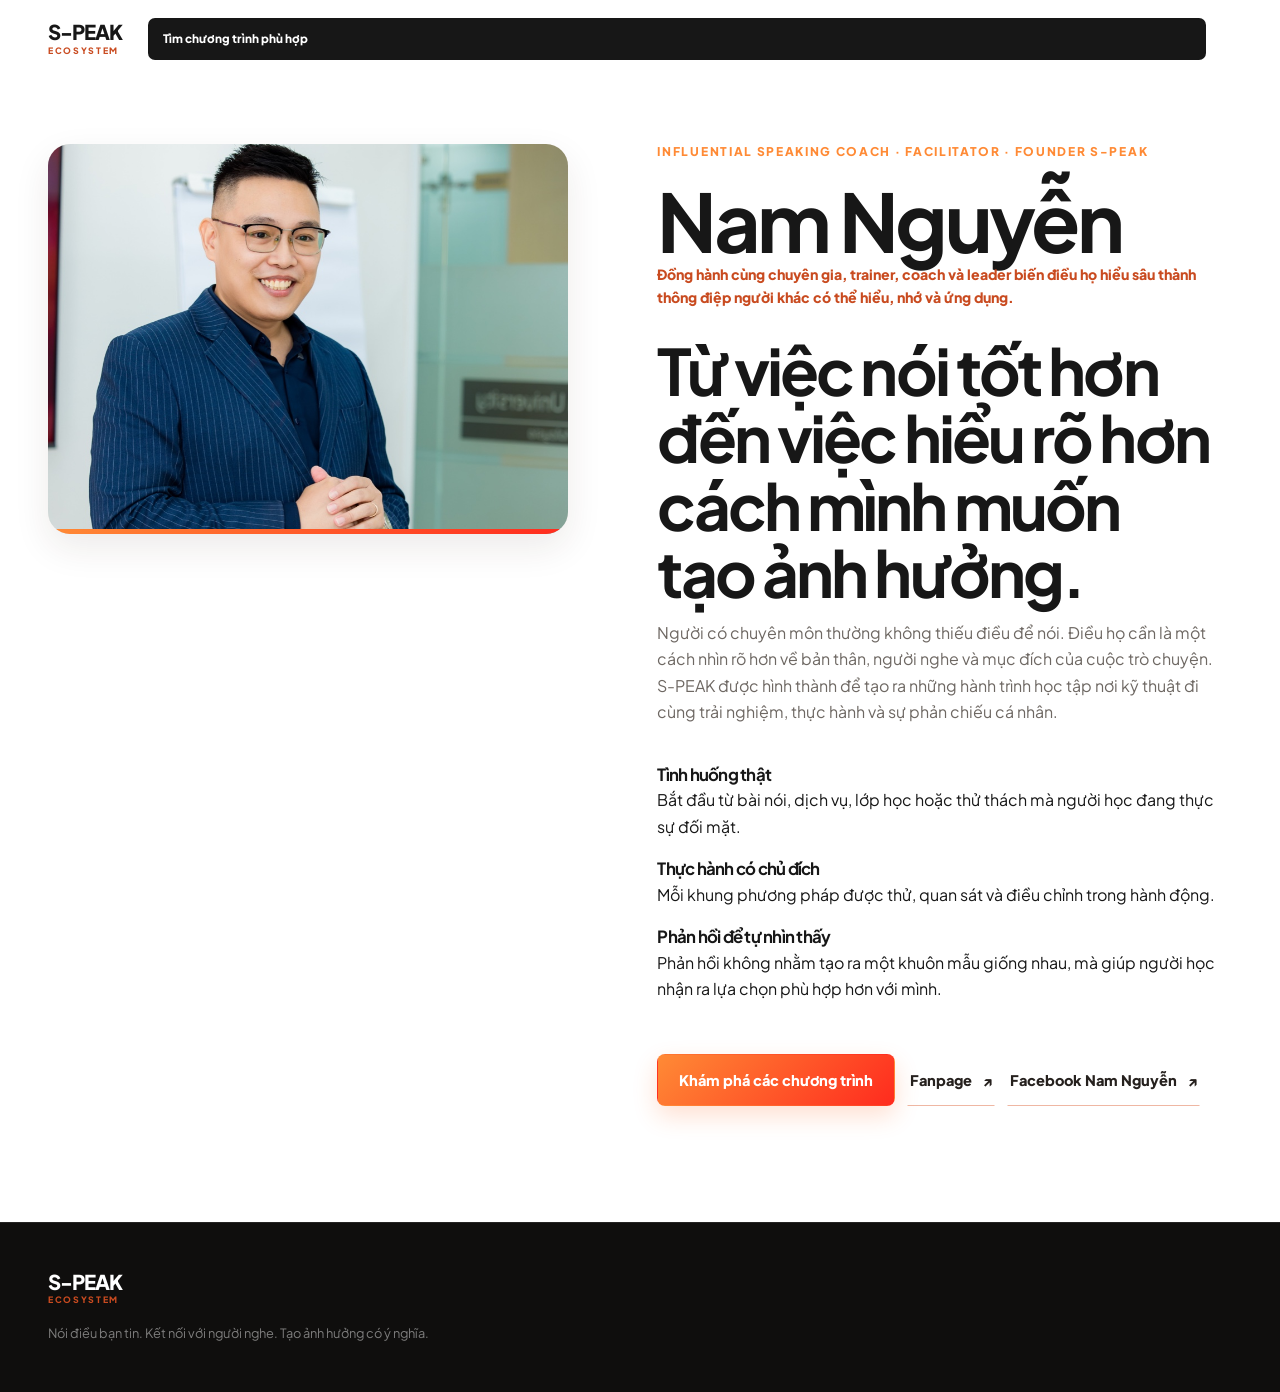
==== about-nam-nguyen/index.html @ f2df591a "Add About Nam Nguyen page" ====
<!doctype html>
<html lang="vi">
<head>
  <meta charset="utf-8">
  <meta name="viewport" content="width=device-width, initial-scale=1">
  <meta name="theme-color" content="#fffaf5">
  <meta name="robots" content="noindex,nofollow">
  <meta name="description" content="Nam Nguyễn — Influential Speaking Coach, Facilitator và Founder S-PEAK.">
  <title>Nam Nguyễn | Founder S-PEAK &amp; Influential Speaking Coach</title>
  <link rel="icon" href="../favicon.svg" type="image/svg+xml">
  <link rel="stylesheet" href="https://fonts.googleapis.com/css2?family=Plus+Jakarta+Sans:wght@400;500;600;700;800&display=swap">
  <link rel="stylesheet" href="../assets/styles.css">
  <style>
    .about-page{padding-top:clamp(7rem,12vw,9rem)}
    .about-page .about-grid{align-items:start}
    .about-points{display:grid;gap:1.25rem;margin:2.5rem 0}
    .about-points h3{margin:0 0 .25rem;font-size:1.05rem}
    .about-points p{margin:0}
    .about-links{display:flex;flex-wrap:wrap;gap:.75rem;margin-top:2rem}
  </style>
</head>
<body>
  <header class="site-header">
    <div class="container header-inner">
      <a class="brand" href="/" aria-label="S-PEAK — về trang chủ"><span class="brand-name">S-PEAK</span><span class="brand-note">Ecosystem</span></a>
      <a class="header-cta" href="/#he-sinh-thai">Tìm chương trình phù hợp</a>
    </div>
  </header>

  <main id="main-content">
    <section class="section about-section about-page">
      <div class="container about-grid">
        <figure class="about-image">
          <img src="../assets/images/nam-nguyen.jpg" width="932" height="1400" alt="Nam Nguyễn, founder của S-PEAK">
        </figure>
        <div class="about-copy">
          <p class="eyebrow">Influential Speaking Coach · Facilitator · Founder S-PEAK</p>
          <h1>Nam Nguyễn</h1>
          <p class="about-role">Đồng hành cùng chuyên gia, trainer, coach và leader biến điều họ hiểu sâu thành thông điệp người khác có thể hiểu, nhớ và ứng dụng.</p>
          <h2>Từ việc nói tốt hơn đến việc hiểu rõ hơn cách mình muốn tạo ảnh hưởng.</h2>
          <p>Người có chuyên môn thường không thiếu điều để nói. Điều họ cần là một cách nhìn rõ hơn về bản thân, người nghe và mục đích của cuộc trò chuyện. S-PEAK được hình thành để tạo ra những hành trình học tập nơi kỹ thuật đi cùng trải nghiệm, thực hành và sự phản chiếu cá nhân.</p>
          <div class="about-points">
            <div><h3>Tình huống thật</h3><p>Bắt đầu từ bài nói, dịch vụ, lớp học hoặc thử thách mà người học đang thực sự đối mặt.</p></div>
            <div><h3>Thực hành có chủ đích</h3><p>Mỗi khung phương pháp được thử, quan sát và điều chỉnh trong hành động.</p></div>
            <div><h3>Phản hồi để tự nhìn thấy</h3><p>Phản hồi không nhằm tạo ra một khuôn mẫu giống nhau, mà giúp người học nhận ra lựa chọn phù hợp hơn với mình.</p></div>
          </div>
          <div class="about-links">
            <a class="button button--primary" href="/#he-sinh-thai">Khám phá các chương trình</a>
            <a class="button button--text" href="https://web.facebook.com/speakbynamnguyen" target="_blank" rel="noopener noreferrer">Fanpage <span aria-hidden="true">↗</span></a>
            <a class="button button--text" href="https://web.facebook.com/HuHaNa1508/" target="_blank" rel="noopener noreferrer">Facebook Nam Nguyễn <span aria-hidden="true">↗</span></a>
          </div>
        </div>
      </div>
    </section>
  </main>

  <footer class="site-footer">
    <div class="container footer-grid">
      <div>
        <a class="brand brand--footer" href="/"><span class="brand-name">S-PEAK</span><span class="brand-note">Ecosystem</span></a>
        <p>Nói điều bạn tin. Kết nối với người nghe. Tạo ảnh hưởng có ý nghĩa.</p>
      </div>
    </div>
  </footer>
</body>
</html>
---- assets/styles.css ----
:root {
  color-scheme: light;
  --orange: #ff8a35;
  --orange-deep: #c94b20;
  --red: #ff2b1e;
  --ink: #171717;
  --ink-soft: #26211e;
  --dark: #171513;
  --dark-2: #211d1a;
  --paper: #fffaf5;
  --paper-2: #f7f1eb;
  --white: #ffffff;
  --muted: #6e6863;
  --line: rgba(23, 23, 23, .11);
  --line-dark: rgba(255, 255, 255, .14);
  --gradient: linear-gradient(135deg, var(--orange), var(--red));
  --content: 1184px;
  --gutter: 32px;
  --section-space: clamp(80px, 9vw, 132px);
  --shadow: 0 14px 36px rgba(58, 36, 25, .09);
  --shadow-strong: 0 24px 70px rgba(58, 36, 25, .17);
}

*,
*::before,
*::after {
  box-sizing: border-box;
}

html {
  scroll-behavior: smooth;
  scroll-padding-top: 92px;
}

body {
  margin: 0;
  overflow-x: hidden;
  background: var(--paper);
  color: var(--ink);
  font-family: "Plus Jakarta Sans", Inter, Arial, sans-serif;
  font-size: 16px;
  line-height: 1.65;
  text-rendering: optimizeLegibility;
  -webkit-font-smoothing: antialiased;
}

body.menu-open {
  overflow: hidden;
}

img {
  display: block;
  max-width: 100%;
}

a {
  color: inherit;
  text-decoration: none;
}

button,
a {
  -webkit-tap-highlight-color: transparent;
}

button {
  font: inherit;
}

:focus-visible {
  outline: 3px solid var(--orange);
  outline-offset: 4px;
}

::selection {
  background: rgba(255, 138, 53, .3);
}

.container {
  width: min(calc(100% - (var(--gutter) * 2)), var(--content));
  margin-inline: auto;
}

.sr-only {
  position: absolute !important;
  width: 1px !important;
  height: 1px !important;
  padding: 0 !important;
  margin: -1px !important;
  overflow: hidden !important;
  clip: rect(0, 0, 0, 0) !important;
  white-space: nowrap !important;
  border: 0 !important;
}

.skip-link {
  position: fixed;
  z-index: 2000;
  top: 12px;
  left: 12px;
  padding: 10px 14px;
  border-radius: 8px;
  background: var(--ink);
  color: var(--white);
  transform: translateY(-160%);
  transition: transform 180ms ease;
}

.skip-link:focus {
  transform: translateY(0);
}

h1,
h2,
h3,
p {
  margin-top: 0;
}

h1,
h2,
h3 {
  margin-bottom: 0;
  font-weight: 700;
  letter-spacing: -.045em;
  line-height: 1.05;
  text-wrap: balance;
}

h1 {
  font-size: clamp(3.1rem, 6.3vw, 6.3rem);
}

h2 {
  font-size: clamp(2.5rem, 5vw, 5.1rem);
}

h3 {
  font-size: clamp(1.35rem, 2.3vw, 2rem);
}

.eyebrow {
  margin: 0 0 18px;
  color: var(--orange);
  font-size: .75rem;
  font-weight: 800;
  letter-spacing: .14em;
  line-height: 1.35;
  text-transform: uppercase;
}

.eyebrow--boxed {
  display: inline-flex;
  width: fit-content;
  padding: 8px 12px;
  border: 1px solid rgba(217, 85, 37, .26);
  border-radius: 6px;
  background: rgba(255, 255, 255, .72);
  color: var(--orange-deep);
  letter-spacing: .08em;
}

.gradient-text {
  color: var(--red);
  background: var(--gradient);
  background-clip: text;
  -webkit-background-clip: text;
  -webkit-text-fill-color: transparent;
}

.section {
  padding-block: var(--section-space);
}

.section-heading {
  max-width: 900px;
  margin-bottom: 56px;
}

.section-heading h2 {
  margin-bottom: 22px;
}

.section-heading > p:last-child {
  max-width: 710px;
  margin-bottom: 0;
  color: var(--muted);
  font-size: 1.02rem;
}

.section-heading--center {
  display: grid;
  justify-items: center;
  margin-inline: auto;
  text-align: center;
}

.button {
  display: inline-flex;
  min-height: 52px;
  align-items: center;
  justify-content: center;
  gap: 10px;
  padding: 13px 21px;
  border: 1px solid transparent;
  border-radius: 8px;
  font-size: .91rem;
  font-weight: 800;
  line-height: 1.3;
  transition: transform 180ms ease, box-shadow 180ms ease, border-color 180ms ease, color 180ms ease, background-color 180ms ease;
}

.button:hover {
  transform: translateY(-2px);
}

.button--primary {
  background: var(--gradient);
  box-shadow: 0 10px 24px rgba(255, 100, 30, .2);
  color: var(--white);
}

.button--primary:hover {
  box-shadow: 0 14px 34px rgba(255, 100, 30, .3);
}

.button--dark {
  background: var(--ink);
  color: var(--white);
}

.button--text {
  min-height: auto;
  padding-inline: 2px;
  border-radius: 0;
  border-bottom-color: rgba(217, 85, 37, .42);
  color: var(--ink-soft);
}

.button--outline-light {
  border-color: rgba(255, 255, 255, .34);
  color: var(--white);
}

.site-header {
  position: fixed;
  z-index: 1000;
  top: 0;
  right: 0;
  left: 0;
  border-bottom: 1px solid transparent;
  transition: background-color 220ms ease, border-color 220ms ease, box-shadow 220ms ease;
}

.site-header.is-scrolled,
.site-header.is-menu-open {
  border-color: var(--line);
  background: rgba(255, 250, 245, .9);
  box-shadow: 0 8px 30px rgba(58, 36, 25, .06);
  backdrop-filter: blur(16px);
}

.header-inner {
  display: grid;
  min-height: 78px;
  grid-template-columns: auto 1fr auto;
  align-items: center;
  gap: 26px;
}

.brand {
  display: inline-flex;
  flex-direction: column;
  color: var(--ink);
  line-height: 1;
}

.brand-name {
  font-size: 1.28rem;
  font-weight: 800;
  letter-spacing: -.05em;
}

.brand-note {
  margin-top: 4px;
  color: var(--orange-deep);
  font-size: .55rem;
  font-weight: 800;
  letter-spacing: .19em;
  text-transform: uppercase;
}

.primary-navigation {
  display: flex;
  align-items: center;
  justify-content: center;
  gap: clamp(16px, 2vw, 28px);
}

.primary-navigation a {
  color: rgba(23, 23, 23, .68);
  font-size: .78rem;
  font-weight: 700;
  white-space: nowrap;
  transition: color 160ms ease;
}

.primary-navigation a:hover,
.primary-navigation a:focus-visible {
  color: var(--orange-deep);
}

.header-cta {
  display: inline-flex;
  min-height: 42px;
  align-items: center;
  padding: 9px 15px;
  border-radius: 7px;
  background: var(--ink);
  color: var(--white);
  font-size: .73rem;
  font-weight: 800;
}

.menu-toggle {
  display: none;
}

.hero {
  position: relative;
  overflow: hidden;
  padding: 150px 0 76px;
  background:
    radial-gradient(ellipse 55% 32% at 50% 36%, rgba(255, 138, 53, .16), transparent 72%),
    linear-gradient(135deg, var(--paper), var(--paper-2));
}

.hero::before {
  position: absolute;
  top: 0;
  right: 0;
  left: 0;
  height: 4px;
  background: var(--gradient);
  content: "";
}

.hero-copy {
  display: grid;
  max-width: 1020px;
  justify-items: center;
  text-align: center;
}

.hero h1 {
  max-width: 1000px;
  margin-bottom: 26px;
  line-height: 1.01;
}

.hero h1 span {
  display: block;
}

.hero-lead {
  max-width: 790px;
  margin-bottom: 32px;
  color: rgba(23, 23, 23, .7);
  font-size: clamp(1rem, 1.7vw, 1.14rem);
  line-height: 1.7;
}

.hero-actions {
  display: flex;
  align-items: center;
  justify-content: center;
  gap: 22px;
  flex-wrap: wrap;
}

.hero-support {
  margin: 20px 0 0;
  color: rgba(23, 23, 23, .5);
  font-size: .78rem;
}

.hero-media {
  position: relative;
  margin-top: 62px;
}

.hero-image-wrap {
  position: relative;
  overflow: hidden;
  margin: 0;
  border: 1px solid rgba(23, 23, 23, .1);
  border-radius: 22px;
  background: var(--white);
  box-shadow: var(--shadow);
}

.hero-image-wrap::after {
  position: absolute;
  inset: 0;
  background: linear-gradient(180deg, transparent 58%, rgba(13, 13, 13, .6));
  content: "";
  pointer-events: none;
}

.hero-image-wrap img {
  width: 100%;
  height: clamp(330px, 48vw, 570px);
  object-fit: cover;
  object-position: center 57%;
}

.hero-image-wrap figcaption {
  position: absolute;
  z-index: 2;
  right: 30px;
  bottom: 26px;
  left: 30px;
  display: flex;
  gap: 16px;
  color: rgba(255, 255, 255, .8);
  font-size: .7rem;
  font-weight: 800;
  letter-spacing: .12em;
  text-transform: uppercase;
}

.hero-image-wrap figcaption span:not(:last-child)::after {
  margin-left: 16px;
  color: var(--orange);
  content: "·";
}

.hero-orbit-note {
  position: absolute;
  top: -28px;
  right: -18px;
  display: flex;
  width: 166px;
  height: 166px;
  flex-direction: column;
  align-items: center;
  justify-content: center;
  border: 8px solid rgba(255, 255, 255, .68);
  border-radius: 50%;
  background: var(--gradient);
  box-shadow: 0 18px 40px rgba(211, 91, 38, .24);
  color: var(--white);
  text-align: center;
}

.hero-orbit-note > span {
  font-size: 2.6rem;
  font-weight: 800;
  letter-spacing: -.07em;
  line-height: 1;
}

.hero-orbit-note p {
  margin: 7px 0 0;
  font-size: .65rem;
  font-weight: 700;
  line-height: 1.35;
}

.section--ink {
  background: var(--dark);
  color: var(--white);
}

.statement-grid {
  display: grid;
  grid-template-columns: minmax(0, .92fr) minmax(0, 1.08fr);
  align-items: start;
  gap: clamp(54px, 9vw, 120px);
}

.statement-heading h2 {
  max-width: 560px;
}

.statement-body {
  padding-top: 6px;
}

.statement-lead {
  max-width: 650px;
  margin-bottom: 42px;
  color: rgba(255, 255, 255, .68);
  font-size: 1.04rem;
}

.principle-list {
  padding: 0;
  margin: 0;
  border-top: 1px solid var(--line-dark);
  list-style: none;
}

.principle-list li {
  display: grid;
  grid-template-columns: 62px 1fr;
  gap: 18px;
  padding: 26px 0 28px;
  border-bottom: 1px solid var(--line-dark);
}

.principle-list > li > span {
  color: var(--orange);
  font-size: .73rem;
  font-weight: 800;
  letter-spacing: .12em;
}

.principle-list h3 {
  margin-bottom: 9px;
  font-size: 1.09rem;
  letter-spacing: -.025em;
  line-height: 1.4;
}

.principle-list p {
  margin-bottom: 0;
  color: rgba(255, 255, 255, .58);
  font-size: .9rem;
}

.ecosystem-section {
  background:
    radial-gradient(circle at 50% 56%, rgba(255, 138, 53, .12), transparent 35%),
    linear-gradient(135deg, var(--paper), var(--paper-2));
}

.ecosystem-shell {
  position: relative;
  overflow: hidden;
  border: 1px solid var(--line);
  border-radius: 22px;
  background: rgba(255, 255, 255, .54);
  box-shadow: var(--shadow);
}

.ecosystem-shell::before {
  position: absolute;
  top: 0;
  right: 0;
  left: 0;
  height: 4px;
  background: var(--gradient);
  content: "";
}

.ecosystem-hint {
  position: absolute;
  z-index: 7;
  top: 28px;
  right: 30px;
  display: flex;
  align-items: center;
  gap: 9px;
  margin: 0;
  color: var(--muted);
  font-size: .72rem;
  font-weight: 600;
}

.ecosystem-hint > span:first-child {
  width: 7px;
  height: 7px;
  border-radius: 50%;
  background: var(--gradient);
  box-shadow: 0 0 0 5px rgba(255, 138, 53, .1);
}

.ecosystem-map {
  position: relative;
  height: 530px;
  max-width: 790px;
  margin: 50px auto 22px;
}

.ecosystem-orbit,
.ecosystem-orbit::before {
  position: absolute;
  top: 50%;
  left: 50%;
  border: 1px solid rgba(217, 85, 37, .19);
  border-radius: 50%;
  transform: translate(-50%, -50%);
}

.ecosystem-orbit {
  width: 340px;
  height: 340px;
}

.ecosystem-orbit::before {
  width: 442px;
  height: 442px;
  border-style: dashed;
  content: "";
  opacity: .64;
}

.ecosystem-core {
  position: absolute;
  z-index: 3;
  top: 50%;
  left: 50%;
  display: flex;
  width: 170px;
  height: 170px;
  flex-direction: column;
  align-items: center;
  justify-content: center;
  padding: 18px;
  border: 10px solid rgba(255, 255, 255, .7);
  border-radius: 50%;
  background: var(--gradient);
  box-shadow: 0 18px 38px rgba(211, 91, 38, .24);
  color: var(--white);
  text-align: center;
  transform: translate(-50%, -50%);
}

.ecosystem-core > span {
  font-size: .61rem;
  font-weight: 800;
  letter-spacing: .12em;
  opacity: .75;
  text-transform: uppercase;
}

.ecosystem-core strong {
  margin-top: 2px;
  font-size: 1.86rem;
  font-weight: 800;
  letter-spacing: -.06em;
  line-height: 1;
}

.ecosystem-core small {
  margin-top: 9px;
  font-size: .64rem;
  font-weight: 600;
  line-height: 1.42;
  opacity: .82;
}

.ecosystem-line {
  position: absolute;
  z-index: 1;
  top: 50%;
  left: 50%;
  width: 170px;
  height: 1px;
  background: rgba(217, 85, 37, .2);
  transform-origin: left center;
  transition: height 180ms ease, background-color 180ms ease, box-shadow 180ms ease;
}

.ecosystem-line[data-line="dare"] { transform: rotate(-90deg); }
.ecosystem-line[data-line="speak"] { transform: rotate(0deg); }
.ecosystem-line[data-line="keynote"] { transform: rotate(90deg); }
.ecosystem-line[data-line="expert"] { transform: rotate(180deg); }

.ecosystem-line.is-active {
  height: 2px;
  background: var(--gradient);
  box-shadow: 0 0 14px rgba(255, 100, 30, .4);
}

.program-node {
  position: absolute;
  z-index: 4;
  display: flex;
  width: 176px;
  min-height: 74px;
  align-items: center;
  justify-content: flex-start;
  gap: 12px;
  padding: 13px 15px;
  border: 1px solid var(--line);
  border-radius: 16px;
  background: rgba(255, 255, 255, .94);
  box-shadow: 0 8px 24px rgba(23, 23, 23, .08);
  color: var(--ink);
  text-align: left;
  backdrop-filter: blur(14px);
  transition: transform 220ms cubic-bezier(.2, .8, .2, 1), border-color 180ms ease, box-shadow 180ms ease, background-color 180ms ease;
}

.program-node > span {
  color: var(--orange-deep);
  font-size: .64rem;
  font-weight: 800;
  letter-spacing: .09em;
}

.program-node > strong {
  font-size: .8rem;
  font-weight: 800;
  letter-spacing: -.02em;
  line-height: 1.3;
}

.program-node:hover,
.program-node:focus-visible,
.program-node.is-active {
  border-color: rgba(217, 85, 37, .3);
  background: var(--white);
  box-shadow: 0 14px 36px rgba(58, 36, 25, .14), 0 0 0 4px rgba(255, 138, 53, .1);
}

.program-node[data-program="dare"] {
  top: 0;
  left: 50%;
  transform: translateX(-50%);
}

.program-node[data-program="dare"]:hover,
.program-node[data-program="dare"]:focus-visible,
.program-node[data-program="dare"].is-active {
  transform: translate(-50%, -5px);
}

.program-node[data-program="speak"] {
  top: 50%;
  right: 0;
  transform: translateY(-50%);
}

.program-node[data-program="speak"]:hover,
.program-node[data-program="speak"]:focus-visible,
.program-node[data-program="speak"].is-active {
  transform: translate(5px, -50%);
}

.program-node[data-program="keynote"] {
  bottom: 0;
  left: 50%;
  transform: translateX(-50%);
}

.program-node[data-program="keynote"]:hover,
.program-node[data-program="keynote"]:focus-visible,
.program-node[data-program="keynote"].is-active {
  transform: translate(-50%, 5px);
}

.program-node[data-program="expert"] {
  top: 50%;
  left: 0;
  transform: translateY(-50%);
}

.program-node[data-program="expert"]:hover,
.program-node[data-program="expert"]:focus-visible,
.program-node[data-program="expert"].is-active {
  transform: translate(-5px, -50%);
}

.program-flyout {
  position: absolute;
  z-index: 10;
  top: 76px;
  right: 16px;
  display: flex;
  width: min(330px, calc(100% - 32px));
  flex-direction: column;
  padding: 24px;
  border: 1px solid rgba(217, 85, 37, .28);
  border-radius: 22px;
  background: rgba(255, 255, 255, .97);
  box-shadow: var(--shadow-strong);
  opacity: 0;
  visibility: hidden;
  pointer-events: none;
  filter: blur(7px);
  transform: translateY(12px) scale(.965);
  transform-origin: top right;
  transition: opacity 170ms ease, transform 240ms cubic-bezier(.16, 1, .3, 1), filter 170ms ease, visibility 0s linear 240ms;
}

.program-flyout[data-active-program="speak"] {
  right: auto;
  left: 16px;
  transform-origin: top left;
}

.program-flyout.is-visible {
  opacity: 1;
  visibility: visible;
  pointer-events: auto;
  filter: blur(0);
  transform: translateY(0) scale(1);
  transition-delay: 0s;
}

.flyout-topline {
  display: flex;
  align-items: flex-start;
  justify-content: space-between;
  gap: 14px;
}

.flyout-kicker,
.flyout-label {
  margin: 0;
  color: var(--orange-deep);
  font-size: .65rem;
  font-weight: 800;
  letter-spacing: .11em;
  text-transform: uppercase;
}

.flyout-close {
  display: inline-grid;
  width: 34px;
  height: 34px;
  flex: 0 0 34px;
  place-items: center;
  padding: 0;
  border: 1px solid var(--line);
  border-radius: 50%;
  background: transparent;
  color: var(--muted);
  font-size: 1.25rem;
  line-height: 1;
}

.flyout-close:hover {
  border-color: var(--orange);
  color: var(--orange-deep);
}

.program-flyout h3 {
  margin: 12px 0 19px;
  font-size: 1.72rem;
  line-height: 1.12;
}

.flyout-label {
  margin-bottom: 6px;
  color: var(--muted);
}

.flyout-need {
  margin-bottom: 14px;
  font-size: .93rem;
  font-weight: 700;
  line-height: 1.5;
}

.flyout-description {
  margin-bottom: 0;
  color: var(--muted);
  font-size: .86rem;
  line-height: 1.62;
}

.flyout-action {
  align-self: flex-start;
  margin-top: 20px;
}

.ecosystem-support {
  display: grid;
  grid-template-columns: repeat(4, minmax(0, 1fr));
  background: var(--dark);
  color: var(--white);
}

.ecosystem-support a {
  display: flex;
  min-height: 78px;
  align-items: center;
  gap: 10px;
  justify-content: center;
  padding: 17px 14px;
  border-top: 1px solid var(--line-dark);
  color: rgba(255, 255, 255, .7);
  font-size: .73rem;
  font-weight: 700;
  text-align: center;
  transition: color 160ms ease, background-color 160ms ease;
}

.ecosystem-support a:not(:last-child) {
  border-right: 1px solid var(--line-dark);
}

.ecosystem-support a:hover,
.ecosystem-support a:focus-visible {
  background: rgba(255, 138, 53, .07);
  color: var(--orange);
}

.ecosystem-support span {
  color: var(--orange);
  font-size: .62rem;
  letter-spacing: .08em;
}

.continuity-section {
  background: var(--white);
}

.continuity-layout {
  display: grid;
  grid-template-columns: minmax(0, .82fr) minmax(0, 1.18fr);
  align-items: start;
  gap: clamp(48px, 8vw, 108px);
}

.continuity-copy {
  position: sticky;
  top: 118px;
}

.continuity-copy h2 {
  max-width: 560px;
  margin-bottom: 28px;
}

.continuity-copy > p:last-child {
  max-width: 580px;
  margin-bottom: 0;
  color: var(--muted);
}

.continuity-paths {
  display: grid;
  gap: 18px;
}

.path-card {
  position: relative;
  overflow: hidden;
  min-height: 330px;
  padding: clamp(28px, 4vw, 48px);
  border-radius: 22px;
}

.path-card h3 {
  max-width: 420px;
  margin-bottom: 20px;
  font-size: clamp(2rem, 4vw, 3.55rem);
}

.path-card > p:not(.eyebrow) {
  max-width: 570px;
  margin-bottom: 30px;
}

.path-card > a {
  display: inline-block;
  border-bottom: 1px solid currentColor;
  font-size: .83rem;
  font-weight: 800;
}

.path-number {
  position: absolute;
  top: 24px;
  right: 28px;
  font-size: 3.4rem;
  font-weight: 800;
  letter-spacing: -.08em;
  line-height: 1;
  opacity: .13;
}

.path-card--dark {
  background: var(--dark);
  color: var(--white);
}

.path-card--dark > p:not(.eyebrow) {
  color: rgba(255, 255, 255, .62);
}

.path-card--light {
  border: 1px solid rgba(217, 85, 37, .17);
  background: linear-gradient(135deg, #fff8f2, #f7ede4);
  color: var(--ink);
}

.path-card--light > p:not(.eyebrow) {
  color: var(--muted);
}

.resources-section {
  background: linear-gradient(135deg, var(--paper), var(--paper-2));
}

.resource-grid {
  display: grid;
  grid-template-columns: minmax(0, 1.25fr) minmax(300px, .75fr);
  gap: 22px;
}

.book-feature {
  display: grid;
  min-width: 0;
  grid-template-columns: minmax(210px, .72fr) minmax(0, 1.28fr);
  align-items: center;
  gap: clamp(30px, 5vw, 64px);
  padding: clamp(28px, 5vw, 58px);
  border: 1px solid var(--line);
  border-radius: 22px;
  background: var(--white);
  box-shadow: var(--shadow);
}

.book-cover {
  position: relative;
  display: flex;
  aspect-ratio: 3 / 4.35;
  flex-direction: column;
  justify-content: flex-end;
  padding: 26px 22px;
  border-radius: 5px 14px 14px 5px;
  background:
    linear-gradient(160deg, transparent 0 58%, rgba(255, 255, 255, .15) 58% 60%, transparent 60%),
    var(--gradient);
  box-shadow: -10px 12px 0 #27211e, 0 24px 42px rgba(58, 36, 25, .2);
  color: var(--white);
  transform: rotate(-2deg);
}

.book-cover::before {
  position: absolute;
  top: 0;
  bottom: 0;
  left: 10px;
  width: 1px;
  background: rgba(255, 255, 255, .28);
  content: "";
}

.book-cover > span {
  position: absolute;
  top: 22px;
  left: 22px;
  font-size: .62rem;
  font-weight: 800;
  letter-spacing: .12em;
  text-transform: uppercase;
}

.book-cover strong {
  font-size: clamp(2.8rem, 5vw, 4.8rem);
  font-weight: 800;
  letter-spacing: -.08em;
  line-height: .9;
}

.book-cover p {
  margin: 16px 0 0;
  font-size: .73rem;
  font-weight: 700;
  line-height: 1.4;
  text-transform: uppercase;
}

.book-copy h2 {
  margin-bottom: 24px;
  font-size: clamp(2rem, 3.8vw, 3.8rem);
}

.book-copy > p:not(.eyebrow) {
  margin-bottom: 28px;
  color: var(--muted);
}

.inline-actions {
  display: flex;
  align-items: center;
  gap: 20px;
  flex-wrap: wrap;
}

.resource-library {
  display: flex;
  flex-direction: column;
  padding: clamp(28px, 4vw, 44px);
  border-radius: 22px;
  background: var(--dark);
  color: var(--white);
}

.resource-library h3 {
  margin-bottom: 20px;
  font-size: clamp(2rem, 3.2vw, 3rem);
}

.resource-library > p:not(.eyebrow) {
  color: rgba(255, 255, 255, .62);
}

.resource-library ul {
  padding: 0;
  margin: 20px 0 34px;
  border-top: 1px solid var(--line-dark);
  list-style: none;
}

.resource-library li {
  display: grid;
  grid-template-columns: 36px 1fr;
  gap: 10px;
  padding: 17px 0;
  border-bottom: 1px solid var(--line-dark);
  color: rgba(255, 255, 255, .78);
  font-size: .84rem;
}

.resource-library li span {
  color: var(--orange);
  font-size: .68rem;
  font-weight: 800;
}

.resource-library > a {
  width: fit-content;
  margin-top: auto;
  border-bottom: 1px solid var(--orange);
  color: var(--orange);
  font-size: .84rem;
  font-weight: 800;
}

.about-section {
  background: var(--white);
}

.about-grid {
  display: grid;
  grid-template-columns: minmax(360px, .95fr) minmax(0, 1.05fr);
  align-items: center;
  gap: clamp(48px, 7vw, 96px);
}

.about-image {
  position: relative;
  overflow: hidden;
  aspect-ratio: 4 / 3;
  margin: 0;
  border-radius: 22px;
  background: var(--paper-2);
  box-shadow: var(--shadow);
}

.about-image::after {
  position: absolute;
  right: 0;
  bottom: 0;
  left: 0;
  height: 5px;
  background: var(--gradient);
  content: "";
}

.about-image img {
  width: 100%;
  height: 100%;
  object-fit: cover;
  object-position: center 25%;
}

.about-copy h2 {
  margin-bottom: 14px;
}

.about-role {
  margin-bottom: 28px;
  color: var(--orange-deep);
  font-size: .88rem;
  font-weight: 800;
}

.about-copy > p:not(.eyebrow):not(.about-role) {
  max-width: 650px;
  margin-bottom: 18px;
  color: var(--muted);
}

.about-copy .button {
  margin-top: 12px;
}

.final-cta {
  position: relative;
  overflow: hidden;
  padding-block: clamp(90px, 10vw, 150px);
  background:
    radial-gradient(circle at 50% 0%, rgba(255, 138, 53, .2), transparent 44%),
    var(--dark);
  color: var(--white);
}

.final-cta::after {
  position: absolute;
  right: -12%;
  bottom: -70%;
  width: 520px;
  height: 520px;
  border: 1px dashed rgba(255, 138, 53, .28);
  border-radius: 50%;
  content: "";
}

.final-cta-inner {
  position: relative;
  z-index: 1;
  display: grid;
  max-width: 900px;
  justify-items: center;
  text-align: center;
}

.final-cta h2 {
  max-width: 860px;
  margin-bottom: 24px;
}

.final-cta-inner > p:not(.eyebrow) {
  max-width: 670px;
  margin-bottom: 34px;
  color: rgba(255, 255, 255, .64);
}

.hero-actions--center {
  justify-content: center;
}

.site-footer {
  padding: 48px 0;
  border-top: 1px solid rgba(255, 255, 255, .09);
  background: #0f0e0d;
  color: var(--white);
}

.footer-grid {
  display: grid;
  grid-template-columns: minmax(220px, 1.15fr) minmax(220px, .85fr) auto;
  align-items: end;
  gap: 42px;
}

.brand--footer {
  color: var(--white);
}

.footer-grid > div > p {
  max-width: 420px;
  margin: 18px 0 0;
  color: rgba(255, 255, 255, .46);
  font-size: .8rem;
}

.footer-grid nav {
  display: grid;
  gap: 9px;
}

.footer-grid nav a {
  color: rgba(255, 255, 255, .66);
  font-size: .77rem;
}

.footer-grid nav a:hover {
  color: var(--orange);
}

.footer-note {
  margin: 0;
  color: rgba(255, 255, 255, .34);
  font-size: .67rem;
  text-align: right;
}

@media (max-width: 1080px) {
  .header-cta {
    display: none;
  }

  .header-inner {
    grid-template-columns: auto 1fr;
  }

  .primary-navigation {
    justify-content: flex-end;
  }

  .resource-grid {
    grid-template-columns: 1fr;
  }

  .resource-library {
    min-height: 430px;
  }
}

@media (max-width: 900px) {
  .statement-grid,
  .continuity-layout,
  .about-grid {
    grid-template-columns: 1fr;
  }

  .statement-heading h2,
  .continuity-copy h2 {
    max-width: 760px;
  }

  .continuity-copy {
    position: static;
  }

  .about-image {
    max-width: 620px;
  }

  .footer-grid {
    grid-template-columns: 1fr 1fr;
  }

  .footer-note {
    grid-column: 1 / -1;
    text-align: left;
  }
}

@media (max-width: 800px) {
  .menu-toggle {
    position: relative;
    z-index: 3;
    display: inline-grid;
    width: 44px;
    height: 44px;
    justify-self: end;
    place-content: center;
    gap: 6px;
    padding: 0;
    border: 1px solid var(--line);
    border-radius: 50%;
    background: rgba(255, 255, 255, .64);
  }

  .menu-toggle > span:not(.sr-only) {
    display: block;
    width: 17px;
    height: 1.5px;
    background: var(--ink);
    transition: transform 180ms ease;
  }

  .menu-toggle[aria-expanded="true"] > span:nth-child(2) {
    transform: translateY(3.75px) rotate(45deg);
  }

  .menu-toggle[aria-expanded="true"] > span:nth-child(3) {
    transform: translateY(-3.75px) rotate(-45deg);
  }

  .primary-navigation {
    position: fixed;
    z-index: 2;
    inset: 0;
    display: flex;
    visibility: hidden;
    flex-direction: column;
    align-items: flex-start;
    justify-content: center;
    gap: 0;
    padding: 100px var(--gutter) 50px;
    background: rgba(255, 250, 245, .98);
    opacity: 0;
    transform: translateY(-12px);
    transition: opacity 180ms ease, transform 220ms ease, visibility 0s linear 220ms;
  }

  .primary-navigation.is-open {
    visibility: visible;
    opacity: 1;
    transform: translateY(0);
    transition-delay: 0s;
  }

  .primary-navigation a {
    width: 100%;
    padding: 16px 0;
    border-bottom: 1px solid var(--line);
    color: var(--ink);
    font-size: clamp(1.2rem, 5vw, 1.8rem);
  }

  .hero {
    padding-top: 128px;
  }

  .hero-orbit-note {
    right: 12px;
    width: 136px;
    height: 136px;
  }

  .hero-orbit-note > span {
    font-size: 2.15rem;
  }

  .book-feature {
    grid-template-columns: minmax(180px, .66fr) minmax(0, 1.34fr);
  }
}

@media (max-width: 720px) {
  :root {
    --gutter: 18px;
    --section-space: 74px;
  }

  h1 {
    font-size: clamp(2.65rem, 12vw, 4.6rem);
  }

  h2 {
    font-size: clamp(2.25rem, 10vw, 3.6rem);
  }

  .header-inner {
    min-height: 70px;
  }

  .hero {
    padding: 112px 0 54px;
  }

  .hero h1 {
    margin-bottom: 22px;
  }

  .hero-actions {
    width: 100%;
    flex-direction: column;
    gap: 14px;
  }

  .hero-actions .button {
    width: 100%;
  }

  .hero-actions .button--text {
    width: auto;
  }

  .hero-media {
    margin-top: 42px;
  }

  .hero-image-wrap,
  .ecosystem-shell,
  .path-card,
  .book-feature,
  .resource-library,
  .about-image {
    border-radius: 16px;
  }

  .hero-image-wrap img {
    height: 360px;
  }

  .hero-image-wrap figcaption {
    right: 18px;
    bottom: 18px;
    left: 18px;
    gap: 8px;
    font-size: .57rem;
  }

  .hero-image-wrap figcaption span:not(:last-child)::after {
    margin-left: 8px;
  }

  .hero-orbit-note {
    display: none;
  }

  .principle-list li {
    grid-template-columns: 46px 1fr;
  }

  .section-heading {
    margin-bottom: 38px;
  }

  .ecosystem-shell {
    padding: 20px 18px 0;
  }

  .ecosystem-hint {
    position: static;
    margin-bottom: 15px;
  }

  .ecosystem-map {
    display: grid;
    height: auto;
    max-width: none;
    grid-template-columns: repeat(2, minmax(0, 1fr));
    gap: 10px;
    margin: 0;
  }

  .ecosystem-orbit,
  .ecosystem-line {
    display: none;
  }

  .ecosystem-core {
    position: relative;
    top: auto;
    left: auto;
    width: auto;
    height: auto;
    min-height: 126px;
    grid-column: 1 / -1;
    border-width: 0;
    border-radius: 16px;
    transform: none;
  }

  .program-node,
  .program-node[data-program],
  .program-node[data-program]:hover,
  .program-node[data-program]:focus-visible,
  .program-node[data-program].is-active {
    position: relative;
    top: auto;
    right: auto;
    bottom: auto;
    left: auto;
    width: auto;
    min-height: 82px;
    transform: none;
  }

  .program-flyout,
  .program-flyout[data-active-program="speak"] {
    position: relative;
    top: auto;
    right: auto;
    left: auto;
    width: auto;
    max-height: 0;
    grid-column: 1 / -1;
    overflow: hidden;
    padding: 0 20px;
    border-width: 0;
    border-radius: 16px;
    opacity: 0;
    visibility: hidden;
    filter: none;
    transform: translateY(8px);
  }

  .program-flyout.is-visible {
    max-height: 560px;
    padding: 22px 20px;
    border-width: 1px;
    opacity: 1;
    visibility: visible;
    transform: translateY(0);
  }

  .ecosystem-support {
    margin: 22px -18px 0;
    grid-template-columns: repeat(2, minmax(0, 1fr));
  }

  .ecosystem-support a {
    min-height: 70px;
  }

  .ecosystem-support a:nth-child(2) {
    border-right: 0;
  }

  .continuity-layout {
    gap: 42px;
  }

  .path-card {
    min-height: 310px;
    padding: 30px 22px;
  }

  .book-feature {
    grid-template-columns: 1fr;
    padding: 28px 22px 34px;
  }

  .book-cover {
    width: min(68%, 270px);
    margin: 0 auto 18px;
  }

  .resource-library {
    min-height: 0;
    padding: 30px 22px;
  }

  .about-grid {
    gap: 38px;
  }

  .about-image {
    max-width: none;
  }

  .final-cta {
    padding-block: 86px;
  }

  .footer-grid {
    grid-template-columns: 1fr;
    gap: 32px;
  }

  .footer-note {
    text-align: left;
  }
}

@media (max-width: 410px) {
  .program-node {
    flex-direction: column;
    align-items: flex-start;
    gap: 5px;
  }

  .ecosystem-support {
    grid-template-columns: 1fr;
  }

  .ecosystem-support a,
  .ecosystem-support a:not(:last-child) {
    justify-content: flex-start;
    border-right: 0;
  }
}

@media (prefers-reduced-motion: reduce) {
  html {
    scroll-behavior: auto;
  }

  *,
  *::before,
  *::after {
    scroll-behavior: auto !important;
    animation-duration: .01ms !important;
    animation-iteration-count: 1 !important;
    transition-duration: .01ms !important;
  }
}
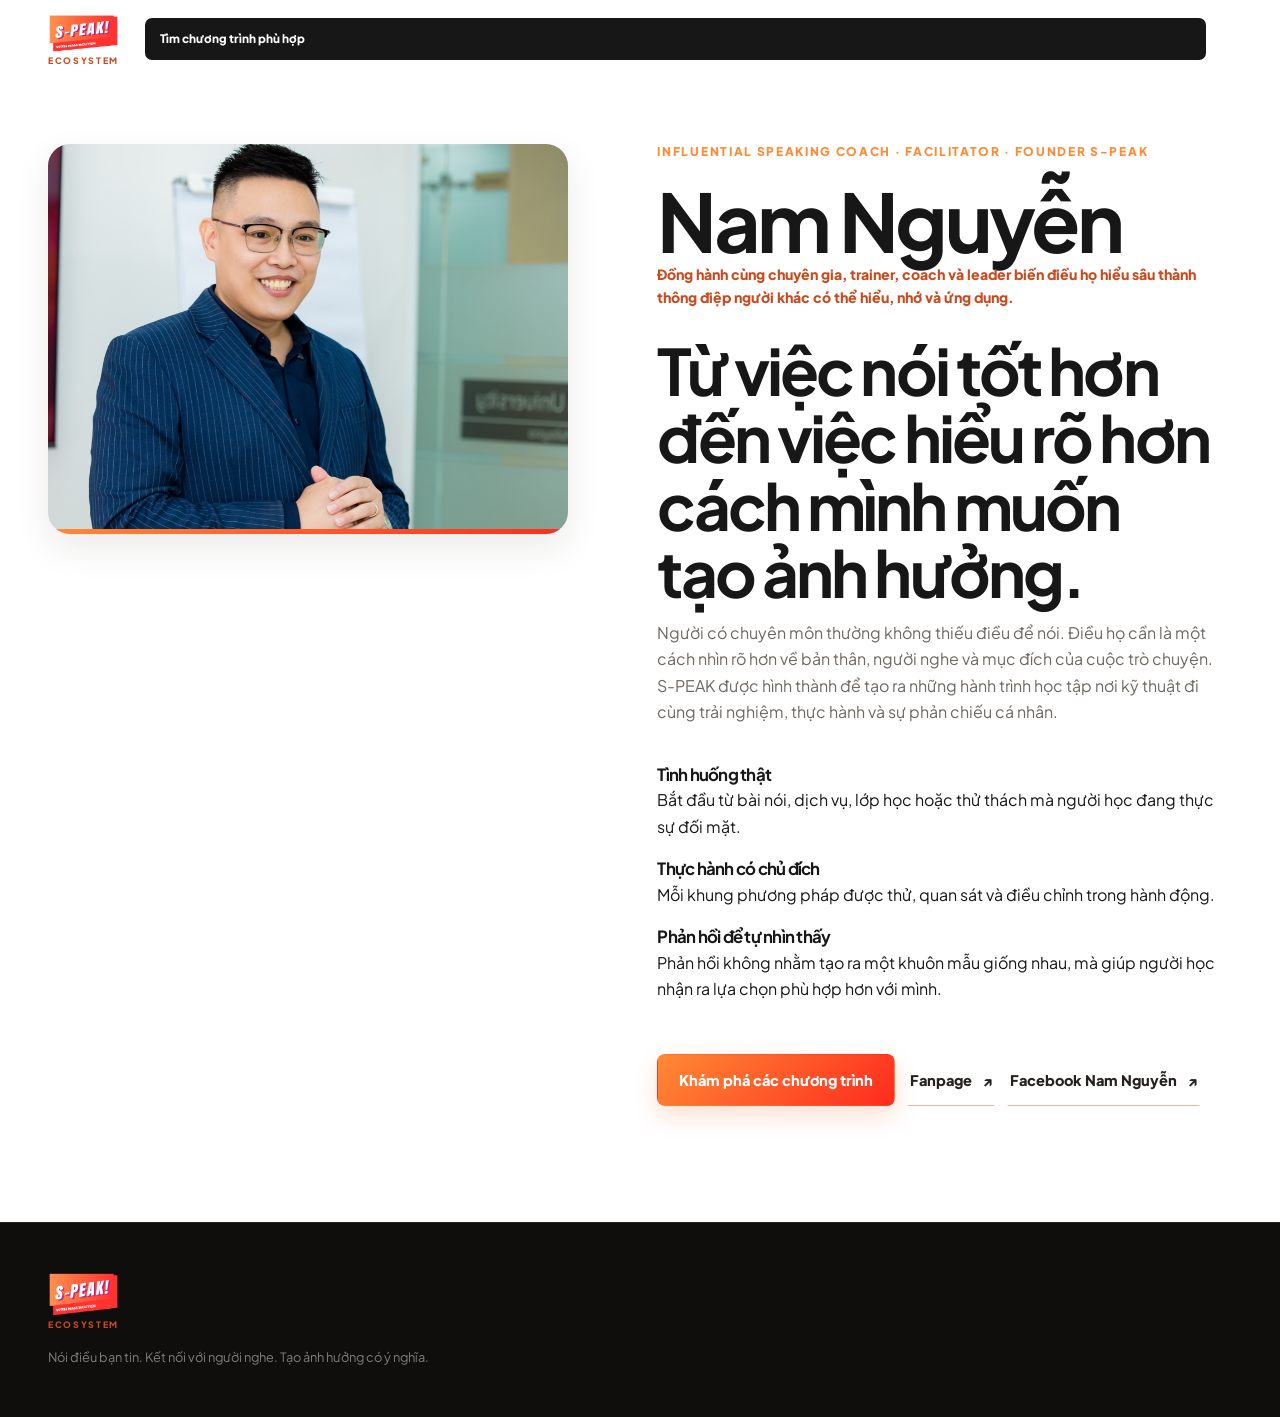
==== commit 9046bdb1: "Use logo in header/footer brand" ====
--- a/about-nam-nguyen/index.html
+++ b/about-nam-nguyen/index.html
@@ -22,7 +22,7 @@
 <body>
   <header class="site-header">
     <div class="container header-inner">
-      <a class="brand" href="/" aria-label="S-PEAK — về trang chủ"><span class="brand-name">S-PEAK</span><span class="brand-note">Ecosystem</span></a>
+      <a class="brand" href="/" aria-label="S-PEAK — về trang chủ"><img class="brand-logo" src="../assets/images/speak-logo-crop.png" width="420" height="290" alt="S-PEAK"><span class="brand-note">Ecosystem</span></a>
       <a class="header-cta" href="/#he-sinh-thai">Tìm chương trình phù hợp</a>
     </div>
   </header>
@@ -57,7 +57,7 @@
   <footer class="site-footer">
     <div class="container footer-grid">
       <div>
-        <a class="brand brand--footer" href="/"><span class="brand-name">S-PEAK</span><span class="brand-note">Ecosystem</span></a>
+        <a class="brand brand--footer" href="/"><img class="brand-logo" src="../assets/images/speak-logo-crop.png" width="420" height="290" alt="S-PEAK"><span class="brand-note">Ecosystem</span></a>
         <p>Nói điều bạn tin. Kết nối với người nghe. Tạo ảnh hưởng có ý nghĩa.</p>
       </div>
     </div>
--- a/assets/styles.css
+++ b/assets/styles.css
@@ -275,6 +275,14 @@
   line-height: 1;
 }
 
+.brand-logo {
+  display: block;
+  width: auto;
+  height: 40px;
+}
+
+.brand--footer .brand-logo { height: 46px; }
+
 .brand-name {
   font-size: 1.28rem;
   font-weight: 800;
@@ -617,14 +625,20 @@
   flex-direction: column;
   align-items: center;
   justify-content: center;
-  padding: 18px;
+  padding: 0;
   border: 10px solid rgba(255, 255, 255, .7);
   border-radius: 50%;
-  background: var(--gradient);
+  overflow: hidden;
+  background: var(--white);
   box-shadow: 0 18px 38px rgba(211, 91, 38, .24);
-  color: var(--white);
   text-align: center;
   transform: translate(-50%, -50%);
+}
+
+.ecosystem-core img {
+  width: 138px;
+  max-width: none;
+  height: auto;
 }
 
 .ecosystem-core > span {
@@ -1671,3 +1685,83 @@
     transition-duration: .01ms !important;
   }
 }
+
+.consult-dialog {
+  width: min(460px, calc(100vw - 36px));
+  padding: 28px;
+  border: 1px solid var(--line);
+  border-radius: 24px;
+  background: var(--white);
+  box-shadow: var(--shadow-strong);
+  color: var(--ink);
+}
+
+.consult-dialog::backdrop { background: rgba(23, 21, 19, .55); }
+
+.consult-head {
+  display: flex;
+  align-items: flex-start;
+  justify-content: space-between;
+  gap: 16px;
+  margin-bottom: 18px;
+}
+
+.consult-head h2 { margin: 6px 0 0; font-size: 1.5rem; }
+
+.consult-dialog label {
+  display: block;
+  margin-bottom: 14px;
+  font-size: .85rem;
+  font-weight: 700;
+}
+
+.consult-dialog input:not([type="hidden"]),
+.consult-dialog select {
+  display: block;
+  width: 100%;
+  margin-top: 6px;
+  padding: 13px 14px;
+  border: 1px solid var(--line);
+  border-radius: 12px;
+  background: var(--paper);
+  font: inherit;
+  font-weight: 500;
+}
+
+.consult-dialog input:focus-visible { outline: 2px solid var(--orange); outline-offset: 1px; }
+.consult-dialog .button { width: 100%; justify-content: center; margin-top: 4px; }
+.consult-status { min-height: 1.4em; margin: 12px 0 0; font-size: .88rem; color: var(--muted); }
+.consult-status.is-error { color: #b42318; }
+
+img.book-cover {
+  display: block;
+  width: 100%;
+  height: auto;
+  aspect-ratio: 1030 / 1526;
+  padding: 0;
+  object-fit: cover;
+  background: none;
+}
+
+@keyframes node-drift-cw {
+  0%, 100% { translate: 0 -9px; }
+  25% { translate: 9px 0; }
+  50% { translate: 0 9px; }
+  75% { translate: -9px 0; }
+}
+
+@media (min-width: 721px) {
+  .program-node {
+    animation: node-drift-cw 14s linear infinite;
+  }
+
+  .program-node[data-program="speak"] { animation-delay: -3.5s; }
+  .program-node[data-program="keynote"] { animation-delay: -7s; }
+  .program-node[data-program="expert"] { animation-delay: -10.5s; }
+
+  .program-node:hover,
+  .program-node:focus-visible,
+  .program-node.is-active {
+    animation-play-state: paused;
+  }
+}
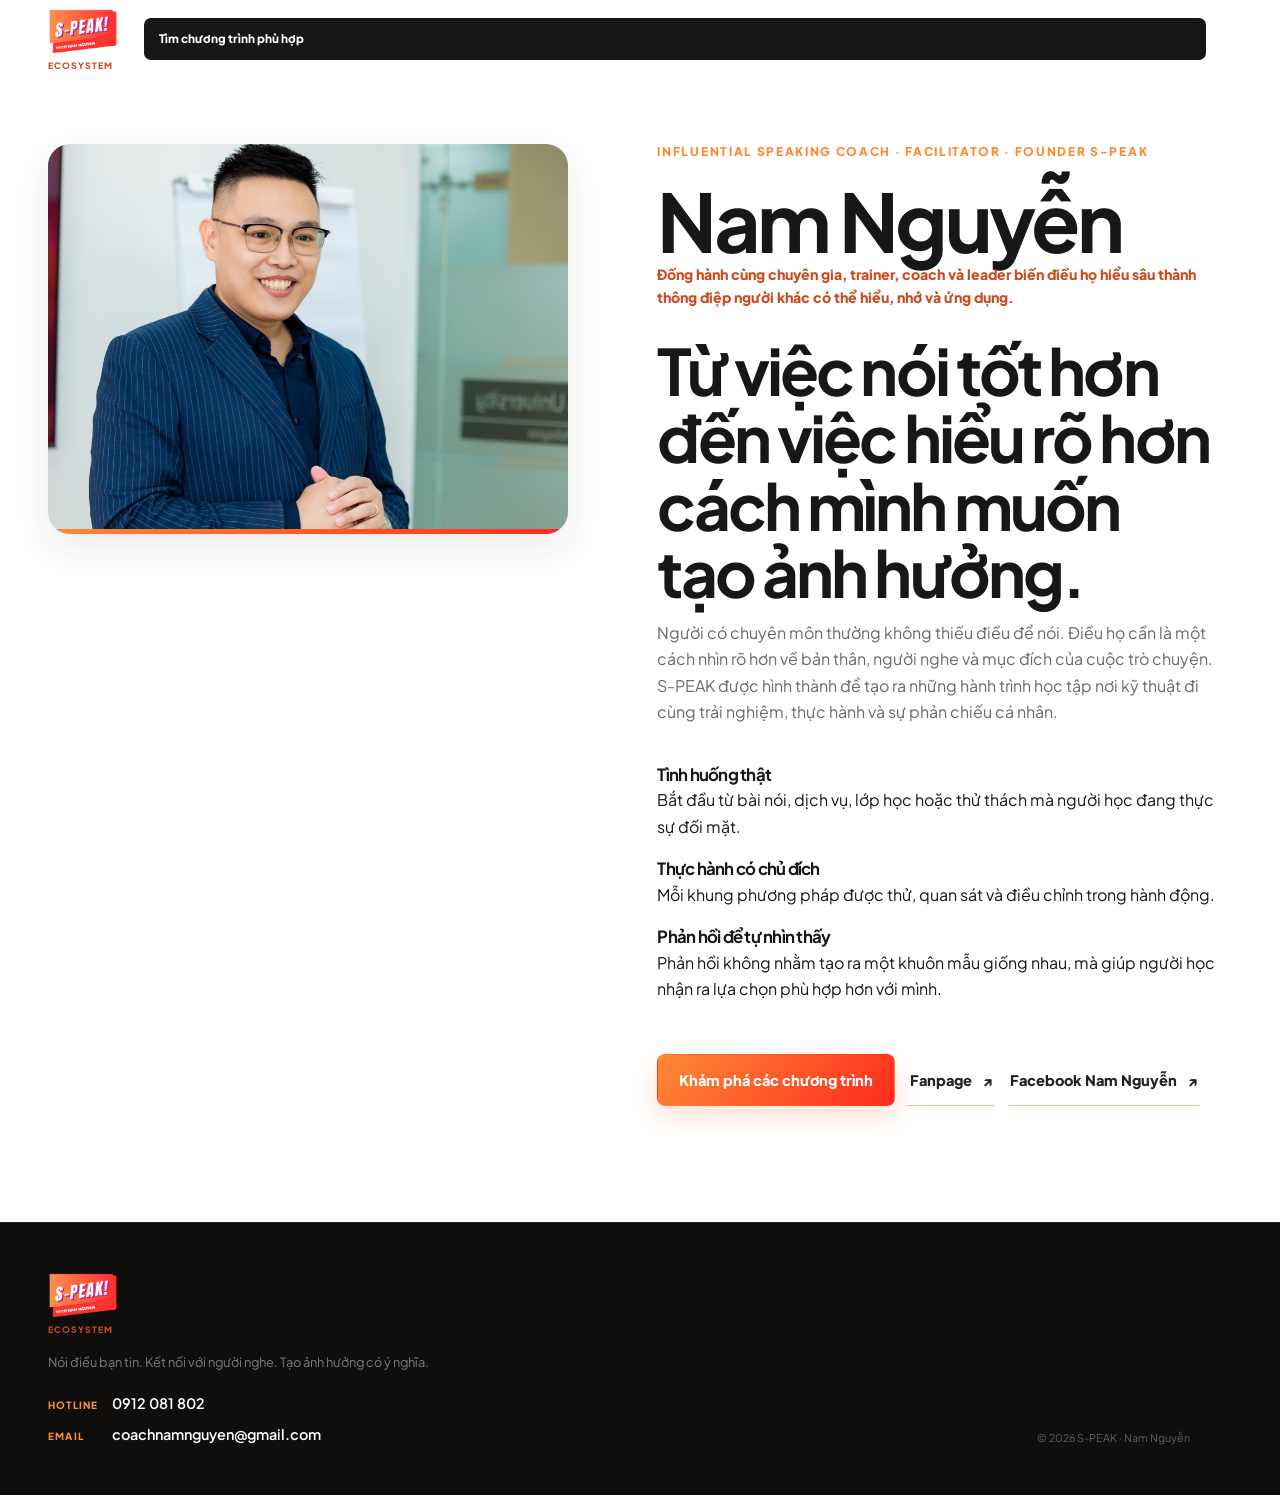
==== commit 046c389b: "Footer: copyright line, contact on About page" ====
--- a/about-nam-nguyen/index.html
+++ b/about-nam-nguyen/index.html
@@ -59,7 +59,12 @@
       <div>
         <a class="brand brand--footer" href="/"><img class="brand-logo" src="../assets/images/speak-logo-crop.png" width="420" height="290" alt="S-PEAK"><span class="brand-note">Ecosystem</span></a>
         <p>Nói điều bạn tin. Kết nối với người nghe. Tạo ảnh hưởng có ý nghĩa.</p>
+        <address class="footer-contact">
+          <a href="tel:+84912081802"><span>Hotline</span>0912 081 802</a>
+          <a href="mailto:coachnamnguyen@gmail.com"><span>Email</span>coachnamnguyen@gmail.com</a>
+        </address>
       </div>
+      <p class="footer-note">© 2026 S-PEAK · Nam Nguyễn</p>
     </div>
   </footer>
 </body>
--- a/assets/styles.css
+++ b/assets/styles.css
@@ -277,11 +277,14 @@
 
 .brand-logo {
   display: block;
+  align-self: flex-start;
   width: auto;
-  height: 40px;
-}
-
-.brand--footer .brand-logo { height: 46px; }
+  height: 48px;
+  aspect-ratio: 420 / 290;
+  object-fit: contain;
+}
+
+.brand--footer .brand-logo { height: 48px; }
 
 .brand-name {
   font-size: 1.28rem;
@@ -1765,3 +1768,123 @@
     animation-play-state: paused;
   }
 }
+
+.gallery-section {
+  overflow: hidden;
+  padding-block: clamp(70px, 8vw, 110px);
+}
+
+.gallery-head {
+  margin-bottom: clamp(32px, 4vw, 56px);
+  text-align: center;
+}
+
+.gallery-head h2 {
+  margin: 10px 0 14px;
+  font-size: clamp(2.2rem, 5vw, 4rem);
+  line-height: 1.02;
+}
+
+.gallery-head h2 em {
+  color: var(--orange);
+  font-style: normal;
+}
+
+.gallery-head p:last-child {
+  margin: 0 auto;
+  max-width: 560px;
+  color: var(--muted);
+}
+
+.gallery-row {
+  overflow: hidden;
+  margin-top: 16px;
+  -webkit-mask-image: linear-gradient(90deg, transparent, #000 6%, #000 94%, transparent);
+  mask-image: linear-gradient(90deg, transparent, #000 6%, #000 94%, transparent);
+}
+
+.gallery-track {
+  display: flex;
+  width: max-content;
+  margin: 0;
+  padding: 0;
+  gap: 16px;
+  list-style: none;
+  animation: gallery-left 70s linear infinite;
+}
+
+.gallery-row--reverse .gallery-track {
+  animation-name: gallery-right;
+  animation-duration: 80s;
+}
+
+.gallery-row:hover .gallery-track { animation-play-state: paused; }
+
+.gallery-track li {
+  flex: none;
+  width: clamp(220px, 26vw, 330px);
+  aspect-ratio: 3 / 2;
+  overflow: hidden;
+  border-radius: 16px;
+  box-shadow: var(--shadow);
+}
+
+.gallery-track img {
+  display: block;
+  width: 100%;
+  height: 100%;
+  object-fit: cover;
+}
+
+@keyframes gallery-left {
+  to { transform: translateX(calc(-50% - 8px)); }
+}
+
+@keyframes gallery-right {
+  from { transform: translateX(calc(-50% - 8px)); }
+  to { transform: translateX(0); }
+}
+
+.brand {
+  align-items: stretch;
+}
+
+.brand-logo {
+  align-self: center;
+}
+
+.brand-note {
+  margin-top: 7px;
+  margin-right: -.12em;
+  letter-spacing: .12em;
+  text-align: justify;
+  text-align-last: justify;
+  text-justify: inter-character;
+}
+
+.footer-contact {
+  display: grid;
+  gap: 8px;
+  margin-top: 18px;
+  font-style: normal;
+}
+
+.footer-contact a {
+  display: flex;
+  align-items: baseline;
+  gap: 12px;
+  color: var(--white);
+  font-size: .9rem;
+  font-weight: 600;
+}
+
+.footer-contact a span {
+  min-width: 52px;
+  color: var(--orange);
+  font-size: .62rem;
+  font-weight: 800;
+  letter-spacing: .12em;
+  text-transform: uppercase;
+}
+
+.footer-contact a:hover { color: var(--orange); }
